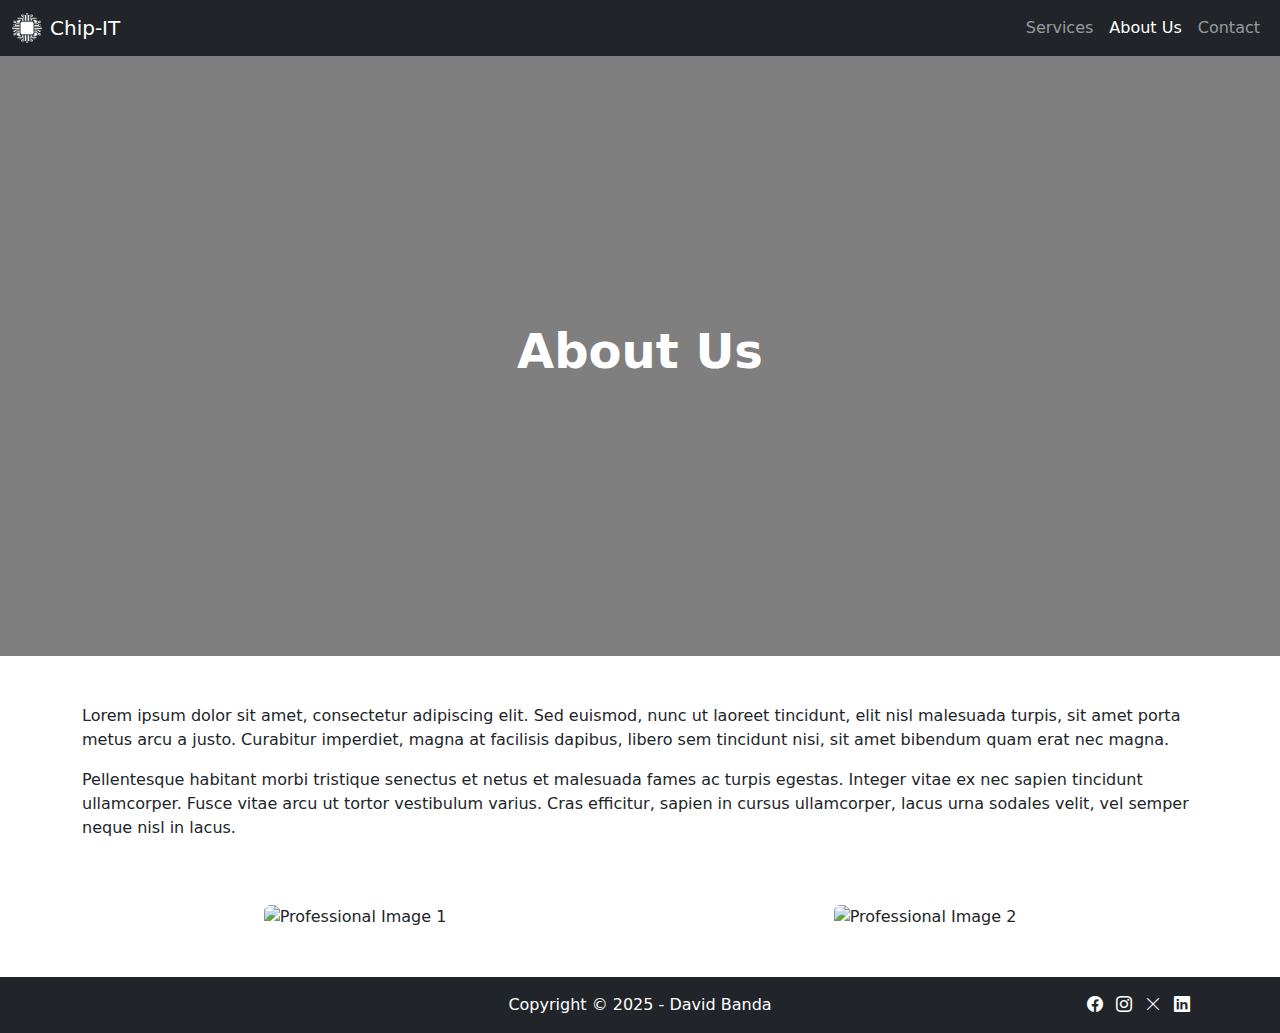
==== about-us.html @ 8af8f989 "3.0.0" ====
<!DOCTYPE html>
<html lang="en">
  <head>
    <meta charset="utf-8" />
    <meta name="viewport" content="width=device-width, initial-scale=1" />
    <title>About Us - Chip-IT</title>
    <!-- Bootstrap CSS (CDN) -->
    <link
      href="https://cdn.jsdelivr.net/npm/bootstrap@5.3.0/dist/css/bootstrap.min.css"
      rel="stylesheet"
    />
    <!-- Bootstrap Icons (CDN) -->
    <link
      rel="stylesheet"
      href="https://cdn.jsdelivr.net/npm/bootstrap-icons@1.10.5/font/bootstrap-icons.css"
    />
    <!-- Custom CSS -->
    <link rel="stylesheet" href="about-us.css" />
    <!-- Mobile-Specific CSS -->
    <link rel="stylesheet" href="about-us-mobi.css" />
  </head>
  <body>
    <!-- Navbar (same as Homepage and Services) -->
    <header>
      <nav class="navbar navbar-expand-md navbar-dark bg-dark">
        <div class="container-fluid">
          <!-- Brand -->
          <a class="navbar-brand d-flex align-items-center" href="index.html">
            <img
              src="images/White-Logo.png"
              alt="Chip Icon"
              width="30"
              height="30"
              class="me-2"
            />
            <span>Chip-IT</span>
          </a>
          <!-- Toggler for mobile view -->
          <button
            class="navbar-toggler"
            type="button"
            data-bs-toggle="collapse"
            data-bs-target="#navbarNav"
            aria-controls="navbarNav"
            aria-expanded="false"
            aria-label="Toggle navigation"
          >
            <span class="navbar-toggler-icon"></span>
          </button>
          <!-- Navbar Items -->
          <div class="collapse navbar-collapse justify-content-end" id="navbarNav">
            <ul class="navbar-nav">
              <li class="nav-item">
                <a class="nav-link" href="services.html">Services</a>
              </li>
              <li class="nav-item">
                <a class="nav-link active" aria-current="page" href="about-us.html"
                  >About Us</a
                >
              </li>
              <li class="nav-item">
                <a class="nav-link" href="contact.html">Contact</a>
              </li>
            </ul>
          </div>
        </div>
      </nav>
    </header>

    <!-- Hero Section -->
    <section class="hero">
      <div class="hero-overlay">
        <div class="container text-center">
          <h1 class="hero-title text-white">About Us</h1>
        </div>
      </div>
    </section>

    <!-- Main Content -->
    <div class="container my-5">
      <!-- Lorem Ipsum Text -->
      <div class="row">
        <div class="col-12">
          <p>
            Lorem ipsum dolor sit amet, consectetur adipiscing elit. Sed euismod,
            nunc ut laoreet tincidunt, elit nisl malesuada turpis, sit amet porta
            metus arcu a justo. Curabitur imperdiet, magna at facilisis dapibus,
            libero sem tincidunt nisi, sit amet bibendum quam erat nec magna.
          </p>
          <p>
            Pellentesque habitant morbi tristique senectus et netus et malesuada
            fames ac turpis egestas. Integer vitae ex nec sapien tincidunt
            ullamcorper. Fusce vitae arcu ut tortor vestibulum varius. Cras
            efficitur, sapien in cursus ullamcorper, lacus urna sodales velit, vel
            semper neque nisl in lacus.
          </p>
        </div>
      </div>

      <!-- Professional Images Section -->
      <div class="row my-5 align-items-center">
        <div class="col-md-6 text-center mb-4 mb-md-0">
          <img
            src="https://picsum.photos/500/500?random=10"
            class="img-fluid rounded"
            alt="Professional Image 1"
          />
        </div>
        <div class="col-md-6 text-center">
          <img
            src="https://picsum.photos/500/500?random=11"
            class="img-fluid rounded"
            alt="Professional Image 2"
          />
        </div>
      </div>
    </div>

    <!-- Footer -->
    <footer class="bg-dark py-3 footer-custom">
      <div class="container d-flex align-items-center position-relative">
        <!-- Centered Text -->
        <p class="mb-0 text-white w-100 text-center">
          Copyright &copy; 2025 - David Banda
        </p>
        <!-- Social Icons on the Right -->
        <div class="position-absolute end-0 me-3 social-icons">
          <!-- Facebook -->
          <a href="#" class="text-white mx-1" aria-label="Facebook">
            <i class="bi bi-facebook"></i>
          </a>
          <!-- Instagram -->
          <a href="#" class="text-white mx-1" aria-label="Instagram">
            <i class="bi bi-instagram"></i>
          </a>
          <!-- X (formerly Twitter) -->
          <a href="#" class="text-white mx-1" aria-label="X">
            <i class="bi bi-x-lg"></i>
          </a>
          <!-- LinkedIn -->
          <a href="#" class="text-white mx-1" aria-label="LinkedIn">
            <i class="bi bi-linkedin"></i>
          </a>
        </div>
      </div>
    </footer>

    <!-- Bootstrap JS (CDN) -->
    <script
      src="https://cdn.jsdelivr.net/npm/bootstrap@5.3.0/dist/js/bootstrap.bundle.min.js"
    ></script>
    <!-- Custom JS -->
    <script src="about-us.js"></script>
  </body>
</html>
---- about-us.css ----
/* about-us.css */

/* Hero Section Styles */
.hero {
    background: url('https://picsum.photos/1920/600?random=20') center center/cover no-repeat;
    height: 600px;
    position: relative;
  }
  
  .hero-overlay {
    background-color: rgba(0, 0, 0, 0.5);
    height: 100%;
    width: 100%;
    display: flex;
    align-items: center;
    justify-content: center;
  }
  
  .hero-title {
    font-size: 3rem;
    font-weight: bold;
  }
  
  /* Main Content Spacing */
  .container.my-5 {
    margin-top: 3rem;
    margin-bottom: 3rem;
  }
  
  /* Remove underscores or text decorations from links */
  .social-icons a {
    text-decoration: none !important;
  }
  
  /* Optional hover/focus state with no underline */
  .social-icons a:hover,
  .social-icons a:focus {
    text-decoration: none !important;
  }
  
  /* Footer styling if needed */
  .footer-custom {
    position: relative;
  }
---- about-us-mobi.css ----
/* about-us-mobi.css */

/* Mobile adjustments for the Hero Section */
@media (max-width: 576px) {
    .hero {
      height: 300px;
    }
    .hero-title {
      font-size: 2rem;
    }
  }
  
  /* Make social icons appear below the text in the footer on small screens */
  @media (max-width: 576px) {
    .footer-custom .container.d-flex {
      flex-direction: column;
      align-items: center;
    }
    .footer-custom .position-absolute.end-0.me-3 {
      position: static !important;
      margin-top: 0.5rem;
    }
  }
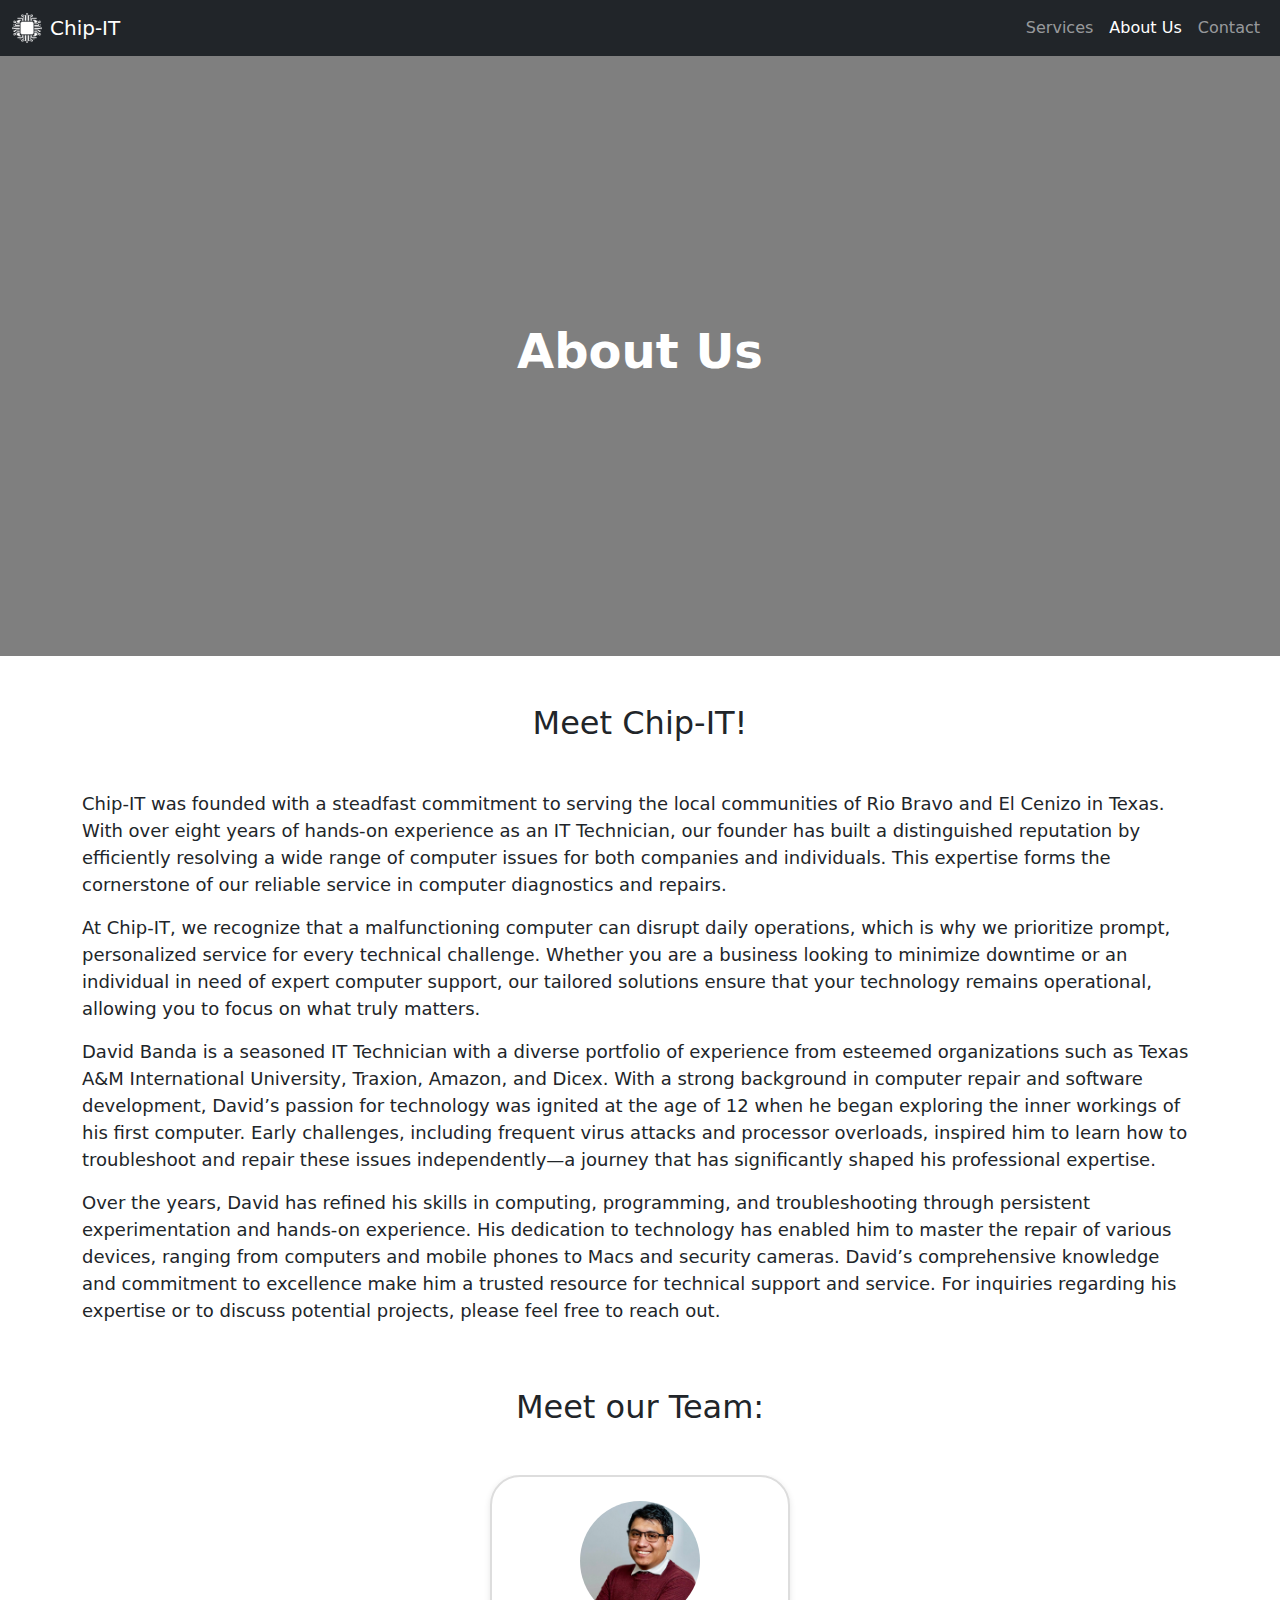
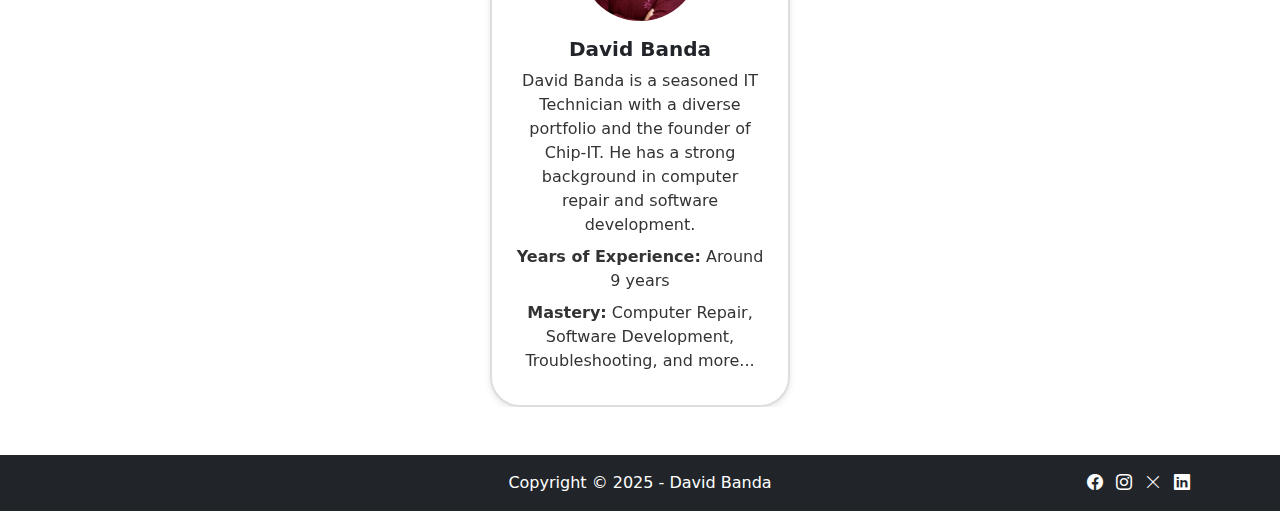
==== commit a40839d4: "4.0.0" ====
--- a/about-us.html
+++ b/about-us.html
@@ -1,155 +1,305 @@
 <!DOCTYPE html>
 <html lang="en">
-  <head>
-    <meta charset="utf-8" />
-    <meta name="viewport" content="width=device-width, initial-scale=1" />
-    <title>About Us - Chip-IT</title>
-    <!-- Bootstrap CSS (CDN) -->
-    <link
-      href="https://cdn.jsdelivr.net/npm/bootstrap@5.3.0/dist/css/bootstrap.min.css"
-      rel="stylesheet"
-    />
-    <!-- Bootstrap Icons (CDN) -->
-    <link
-      rel="stylesheet"
-      href="https://cdn.jsdelivr.net/npm/bootstrap-icons@1.10.5/font/bootstrap-icons.css"
-    />
-    <!-- Custom CSS -->
-    <link rel="stylesheet" href="about-us.css" />
-    <!-- Mobile-Specific CSS -->
-    <link rel="stylesheet" href="about-us-mobi.css" />
-  </head>
-  <body>
-    <!-- Navbar (same as Homepage and Services) -->
-    <header>
-      <nav class="navbar navbar-expand-md navbar-dark bg-dark">
-        <div class="container-fluid">
-          <!-- Brand -->
-          <a class="navbar-brand d-flex align-items-center" href="index.html">
-            <img
-              src="images/White-Logo.png"
-              alt="Chip Icon"
-              width="30"
-              height="30"
-              class="me-2"
-            />
-            <span>Chip-IT</span>
-          </a>
-          <!-- Toggler for mobile view -->
-          <button
-            class="navbar-toggler"
-            type="button"
-            data-bs-toggle="collapse"
-            data-bs-target="#navbarNav"
-            aria-controls="navbarNav"
-            aria-expanded="false"
-            aria-label="Toggle navigation"
-          >
-            <span class="navbar-toggler-icon"></span>
-          </button>
-          <!-- Navbar Items -->
-          <div class="collapse navbar-collapse justify-content-end" id="navbarNav">
-            <ul class="navbar-nav">
-              <li class="nav-item">
-                <a class="nav-link" href="services.html">Services</a>
-              </li>
-              <li class="nav-item">
-                <a class="nav-link active" aria-current="page" href="about-us.html"
-                  >About Us</a
-                >
-              </li>
-              <li class="nav-item">
-                <a class="nav-link" href="contact.html">Contact</a>
-              </li>
-            </ul>
-          </div>
-        </div>
-      </nav>
-    </header>
-
-    <!-- Hero Section -->
-    <section class="hero">
-      <div class="hero-overlay">
-        <div class="container text-center">
-          <h1 class="hero-title text-white">About Us</h1>
-        </div>
-      </div>
-    </section>
-
-    <!-- Main Content -->
-    <div class="container my-5">
-      <!-- Lorem Ipsum Text -->
-      <div class="row">
-        <div class="col-12">
-          <p>
-            Lorem ipsum dolor sit amet, consectetur adipiscing elit. Sed euismod,
-            nunc ut laoreet tincidunt, elit nisl malesuada turpis, sit amet porta
-            metus arcu a justo. Curabitur imperdiet, magna at facilisis dapibus,
-            libero sem tincidunt nisi, sit amet bibendum quam erat nec magna.
-          </p>
-          <p>
-            Pellentesque habitant morbi tristique senectus et netus et malesuada
-            fames ac turpis egestas. Integer vitae ex nec sapien tincidunt
-            ullamcorper. Fusce vitae arcu ut tortor vestibulum varius. Cras
-            efficitur, sapien in cursus ullamcorper, lacus urna sodales velit, vel
-            semper neque nisl in lacus.
-          </p>
-        </div>
-      </div>
-
-      <!-- Professional Images Section -->
-      <div class="row my-5 align-items-center">
-        <div class="col-md-6 text-center mb-4 mb-md-0">
+
+<head>
+  <meta charset="utf-8" />
+  <meta name="viewport" content="width=device-width, initial-scale=1" />
+  <title>About Us - Chip-IT</title>
+  <!-- Bootstrap CSS (CDN) -->
+  <link
+    href="https://cdn.jsdelivr.net/npm/bootstrap@5.3.0/dist/css/bootstrap.min.css"
+    rel="stylesheet"
+  />
+  <!-- Bootstrap Icons (CDN) -->
+  <link
+    rel="stylesheet"
+    href="https://cdn.jsdelivr.net/npm/bootstrap-icons@1.10.5/font/bootstrap-icons.css"
+  />
+  <!-- Custom CSS -->
+  <link rel="stylesheet" href="about-us.css" />
+  <!-- Mobile-Specific CSS -->
+  <link rel="stylesheet" href="about-us-mobi.css" />
+  <link rel="icon" type="x-icon" href="images/logo.png" />
+</head>
+
+<body>
+  <!-- Navbar (same as Homepage and Services) -->
+  <header>
+    <nav class="navbar navbar-expand-md navbar-dark bg-dark">
+      <div class="container-fluid">
+        <!-- Brand -->
+        <a class="navbar-brand d-flex align-items-center" href="index.html">
           <img
-            src="https://picsum.photos/500/500?random=10"
-            class="img-fluid rounded"
-            alt="Professional Image 1"
+            src="images/White-Logo.png"
+            alt="Chip Icon"
+            width="30"
+            height="30"
+            class="me-2"
           />
-        </div>
-        <div class="col-md-6 text-center">
-          <img
-            src="https://picsum.photos/500/500?random=11"
-            class="img-fluid rounded"
-            alt="Professional Image 2"
-          />
-        </div>
-      </div>
-    </div>
-
-    <!-- Footer -->
-    <footer class="bg-dark py-3 footer-custom">
-      <div class="container d-flex align-items-center position-relative">
-        <!-- Centered Text -->
-        <p class="mb-0 text-white w-100 text-center">
-          Copyright &copy; 2025 - David Banda
+          <span>Chip-IT</span>
+        </a>
+        <!-- Toggler for mobile view -->
+        <button
+          class="navbar-toggler"
+          type="button"
+          data-bs-toggle="collapse"
+          data-bs-target="#navbarNav"
+          aria-controls="navbarNav"
+          aria-expanded="false"
+          aria-label="Toggle navigation"
+        >
+          <span class="navbar-toggler-icon"></span>
+        </button>
+        <!-- Navbar Items -->
+        <div class="collapse navbar-collapse justify-content-end" id="navbarNav">
+          <ul class="navbar-nav">
+            <li class="nav-item">
+              <a class="nav-link" href="services.html">Services</a>
+            </li>
+            <li class="nav-item">
+              <a
+                class="nav-link active"
+                aria-current="page"
+                href="about-us.html"
+                >About Us</a
+              >
+            </li>
+            <li class="nav-item">
+              <a class="nav-link" href="contact.html">Contact</a>
+            </li>
+          </ul>
+        </div>
+      </div>
+    </nav>
+  </header>
+
+  <!-- Hero Section -->
+  <section class="hero">
+    <div class="hero-overlay">
+      <div class="container text-center">
+        <h1 class="hero-title text-white">About Us</h1>
+      </div>
+    </div>
+  </section>
+
+  <!-- Main Content -->
+  <div class="container my-5">
+    <!-- Centered Header: "Meet Chip-IT!" -->
+    <div class="text-center my-5">
+      <h2>Meet Chip-IT!</h2>
+    </div>
+
+    <!-- Paragraphs with Larger Font -->
+    <div class="row">
+      <div class="col-12">
+        <p style="font-size: 1.125rem;">
+          Chip-IT was founded with a steadfast commitment to serving the local
+          communities of Rio Bravo and El Cenizo in Texas. With over eight years
+          of hands-on experience as an IT Technician, our founder has built a
+          distinguished reputation by efficiently resolving a wide range of
+          computer issues for both companies and individuals. This expertise
+          forms the cornerstone of our reliable service in computer diagnostics
+          and repairs.
         </p>
-        <!-- Social Icons on the Right -->
-        <div class="position-absolute end-0 me-3 social-icons">
-          <!-- Facebook -->
-          <a href="#" class="text-white mx-1" aria-label="Facebook">
-            <i class="bi bi-facebook"></i>
-          </a>
-          <!-- Instagram -->
-          <a href="#" class="text-white mx-1" aria-label="Instagram">
-            <i class="bi bi-instagram"></i>
-          </a>
-          <!-- X (formerly Twitter) -->
-          <a href="#" class="text-white mx-1" aria-label="X">
-            <i class="bi bi-x-lg"></i>
-          </a>
-          <!-- LinkedIn -->
-          <a href="#" class="text-white mx-1" aria-label="LinkedIn">
-            <i class="bi bi-linkedin"></i>
-          </a>
-        </div>
-      </div>
-    </footer>
-
-    <!-- Bootstrap JS (CDN) -->
-    <script
-      src="https://cdn.jsdelivr.net/npm/bootstrap@5.3.0/dist/js/bootstrap.bundle.min.js"
-    ></script>
-    <!-- Custom JS -->
-    <script src="about-us.js"></script>
-  </body>
+        <p style="font-size: 1.125rem;">
+          At Chip-IT, we recognize that a malfunctioning computer can disrupt
+          daily operations, which is why we prioritize prompt, personalized
+          service for every technical challenge. Whether you are a business
+          looking to minimize downtime or an individual in need of expert
+          computer support, our tailored solutions ensure that your technology
+          remains operational, allowing you to focus on what truly matters.
+        </p>
+        <p style="font-size: 1.125rem;">
+          David Banda is a seasoned IT Technician with a diverse portfolio of
+          experience from esteemed organizations such as Texas A&M International
+          University, Traxion, Amazon, and Dicex. With a strong background in
+          computer repair and software development, David’s passion for
+          technology was ignited at the age of 12 when he began exploring the
+          inner workings of his first computer. Early challenges, including
+          frequent virus attacks and processor overloads, inspired him to learn
+          how to troubleshoot and repair these issues independently—a journey
+          that has significantly shaped his professional expertise.
+        </p>
+        <p style="font-size: 1.125rem;">
+          Over the years, David has refined his skills in computing,
+          programming, and troubleshooting through persistent experimentation
+          and hands-on experience. His dedication to technology has enabled him
+          to master the repair of various devices, ranging from computers and
+          mobile phones to Macs and security cameras. David’s comprehensive
+          knowledge and commitment to excellence make him a trusted resource for
+          technical support and service. For inquiries regarding his expertise
+          or to discuss potential projects, please feel free to reach out.
+        </p>
+      </div>
+    </div>
+
+    <!-- Another Centered Header: "Meet our Team:" -->
+    <div class="text-center my-5">
+      <h2>Meet our Team:</h2>
+    </div>
+
+    <!-- Carousel with 5 Cards (Team Members) -->
+    <!-- data-bs-interval="5000" sets a 5-second delay -->
+    <div
+      id="teamCarousel"
+      class="carousel slide"
+      data-bs-ride="carousel"
+      data-bs-interval="5000"
+    >
+      <div class="carousel-inner">
+        <!-- Carousel Item 1 (Active) -->
+        <div class="carousel-item active">
+          <div class="team-card mx-auto">
+            <img
+              src="images/banda_david.jpeg"
+              alt="David Banda"
+            />
+            <h4>David Banda</h4>
+            <p>
+              David Banda is a seasoned IT Technician with a diverse portfolio and the founder of Chip-IT. He has a strong background in computer repair and software development.
+            </p>
+            <p><strong>Years of Experience:</strong> Around 9 years</p>
+            <p>
+              <strong>Mastery:</strong> Computer Repair, Software Development, Troubleshooting, and more...
+            </p>
+          </div>
+        </div>
+
+        <!-- Carousel Item 2 -->
+        <div class="carousel-item">
+          <div class="team-card mx-auto">
+            <img
+              src="images/team-member2.jpg"
+              alt="Team Member 2"
+            />
+            <h4>Team Member 2</h4>
+            <p>
+              <!-- Replace this placeholder text with actual description -->
+              Short bio or role for Team Member 2 goes here.
+            </p>
+            <p><strong>Years of Experience:</strong> X years</p>
+            <p><strong>Mastery:</strong> Networking, Hardware Repair</p>
+          </div>
+        </div>
+
+        <!-- Carousel Item 3 -->
+        <div class="carousel-item">
+          <div class="team-card mx-auto">
+            <img
+              src="images/team-member3.jpg"
+              alt="Team Member 3"
+            />
+            <h4>Team Member 3</h4>
+            <p>
+              <!-- Replace this placeholder text with actual description -->
+              Short bio or role for Team Member 3 goes here.
+            </p>
+            <p><strong>Years of Experience:</strong> X years</p>
+            <p><strong>Mastery:</strong> Cloud Computing, Security</p>
+          </div>
+        </div>
+
+        <!-- Carousel Item 4 -->
+        <div class="carousel-item">
+          <div class="team-card mx-auto">
+            <img
+              src="images/team-member4.jpg"
+              alt="Team Member 4"
+            />
+            <h4>Team Member 4</h4>
+            <p>
+              <!-- Replace this placeholder text with actual description -->
+              Short bio or role for Team Member 4 goes here.
+            </p>
+            <p><strong>Years of Experience:</strong> X years</p>
+            <p><strong>Mastery:</strong> Web Development, IT Support</p>
+          </div>
+        </div>
+
+        <!-- Carousel Item 5 -->
+        <div class="carousel-item">
+          <div class="team-card mx-auto">
+            <img
+              src="images/team-member5.jpg"
+              alt="Team Member 5"
+            />
+            <h4>Team Member 5</h4>
+            <p>
+              <!-- Replace this placeholder text with actual description -->
+              Short bio or role for Team Member 5 goes here.
+            </p>
+            <p><strong>Years of Experience:</strong> X years</p>
+            <p><strong>Mastery:</strong> System Administration</p>
+          </div>
+        </div>
+      </div>
+
+      <!-- Carousel Controls (Prev/Next) -->
+      <button
+        class="carousel-control-prev"
+        type="button"
+        data-bs-target="#teamCarousel"
+        data-bs-slide="prev"
+      >
+        <span
+          class="carousel-control-prev-icon"
+          aria-hidden="true"
+        ></span>
+        <span class="visually-hidden">Previous</span>
+      </button>
+      <button
+        class="carousel-control-next"
+        type="button"
+        data-bs-target="#teamCarousel"
+        data-bs-slide="next"
+      >
+        <span
+          class="bi bi-arrow-bar-right"
+          aria-hidden="true"
+        ></span>
+        <span class="visually-hidden">Next</span>
+      </button>
+    </div>
+
+    
+    </div>
+  </div>
+
+  <!-- Footer -->
+  <footer class="bg-dark py-3 footer-custom">
+    <div class="container d-flex align-items-center position-relative">
+      <!-- Centered Text -->
+      <p class="mb-0 text-white w-100 text-center">
+        Copyright &copy; 2025 - David Banda
+      </p>
+      <!-- Social Icons on the Right -->
+      <div class="position-absolute end-0 me-3 social-icons">
+        <!-- Facebook -->
+        <a href="#" class="text-white mx-1" aria-label="Facebook">
+          <i class="bi bi-facebook"></i>
+        </a>
+        <!-- Instagram -->
+        <a href="#" class="text-white mx-1" aria-label="Instagram">
+          <i class="bi bi-instagram"></i>
+        </a>
+        <!-- X (formerly Twitter) -->
+        <a href="#" class="text-white mx-1" aria-label="X">
+          <i class="bi bi-x-lg"></i>
+        </a>
+        <!-- LinkedIn -->
+        <a href="#" class="text-white mx-1" aria-label="LinkedIn">
+          <i class="bi bi-linkedin"></i>
+        </a>
+      </div>
+    </div>
+  </footer>
+
+  <!-- Bootstrap JS (CDN) -->
+  <script
+    src="https://cdn.jsdelivr.net/npm/bootstrap@5.3.0/dist/js/bootstrap.bundle.min.js"
+  ></script>
+  <!-- Custom JS -->
+  <script src="about-us.js"></script>
+</body>
+
 </html>
--- a/about-us.css
+++ b/about-us.css
@@ -2,44 +2,85 @@
 
 /* Hero Section Styles */
 .hero {
-    background: url('https://picsum.photos/1920/600?random=20') center center/cover no-repeat;
-    height: 600px;
-    position: relative;
-  }
-  
-  .hero-overlay {
-    background-color: rgba(0, 0, 0, 0.5);
-    height: 100%;
-    width: 100%;
-    display: flex;
-    align-items: center;
-    justify-content: center;
-  }
-  
-  .hero-title {
-    font-size: 3rem;
-    font-weight: bold;
-  }
-  
-  /* Main Content Spacing */
-  .container.my-5 {
-    margin-top: 3rem;
-    margin-bottom: 3rem;
-  }
-  
-  /* Remove underscores or text decorations from links */
-  .social-icons a {
-    text-decoration: none !important;
-  }
-  
-  /* Optional hover/focus state with no underline */
-  .social-icons a:hover,
-  .social-icons a:focus {
-    text-decoration: none !important;
-  }
-  
-  /* Footer styling if needed */
-  .footer-custom {
-    position: relative;
-  }
-  +  background: url('https://picsum.photos/1920/600?random=20') center center/cover no-repeat;
+  height: 600px;
+  position: relative;
+}
+
+.hero-overlay {
+  background-color: rgba(0, 0, 0, 0.5);
+  height: 100%;
+  width: 100%;
+  display: flex;
+  align-items: center;
+  justify-content: center;
+}
+
+.hero-title {
+  font-size: 3rem;
+  font-weight: bold;
+}
+
+/* Main Content Spacing */
+.container.my-5 {
+  margin-top: 3rem;
+  margin-bottom: 3rem;
+}
+
+/* Remove underscores or text decorations from links */
+.social-icons a {
+  text-decoration: none !important;
+}
+
+/* Optional hover/focus state with no underline */
+.social-icons a:hover,
+.social-icons a:focus {
+  text-decoration: none !important;
+}
+
+/* Footer styling if needed */
+.footer-custom {
+  position: relative;
+}
+
+/* ------------------- */
+/* TEAM CARD STYLES    */
+/* ------------------- */
+.team-card {
+  /* Border and radius to mimic the rounded rectangle look */
+  border: 2px solid #ddd;
+  border-radius: 30px;
+  background-color: #fff;
+
+  /* Sizing and spacing */
+  max-width: 300px;
+  margin: 0 auto; /* Center horizontally */
+  padding: 1.5rem;
+  text-align: center;
+
+  /* A subtle box-shadow to elevate the card */
+  box-shadow: 0 2px 6px rgba(0, 0, 0, 0.1);
+}
+
+.team-card img {
+  /* Make the profile image circular */
+  width: 120px;
+  height: 120px;
+  border-radius: 50%;
+  object-fit: cover;
+
+  /* Space between image and text */
+  margin-bottom: 1rem;
+}
+
+.team-card h4 {
+  margin-bottom: 0.5rem;
+  font-size: 1.25rem;
+  font-weight: bold;
+}
+
+.team-card p {
+  margin-bottom: 0.5rem;
+  font-size: 1rem;
+  color: #333;
+}
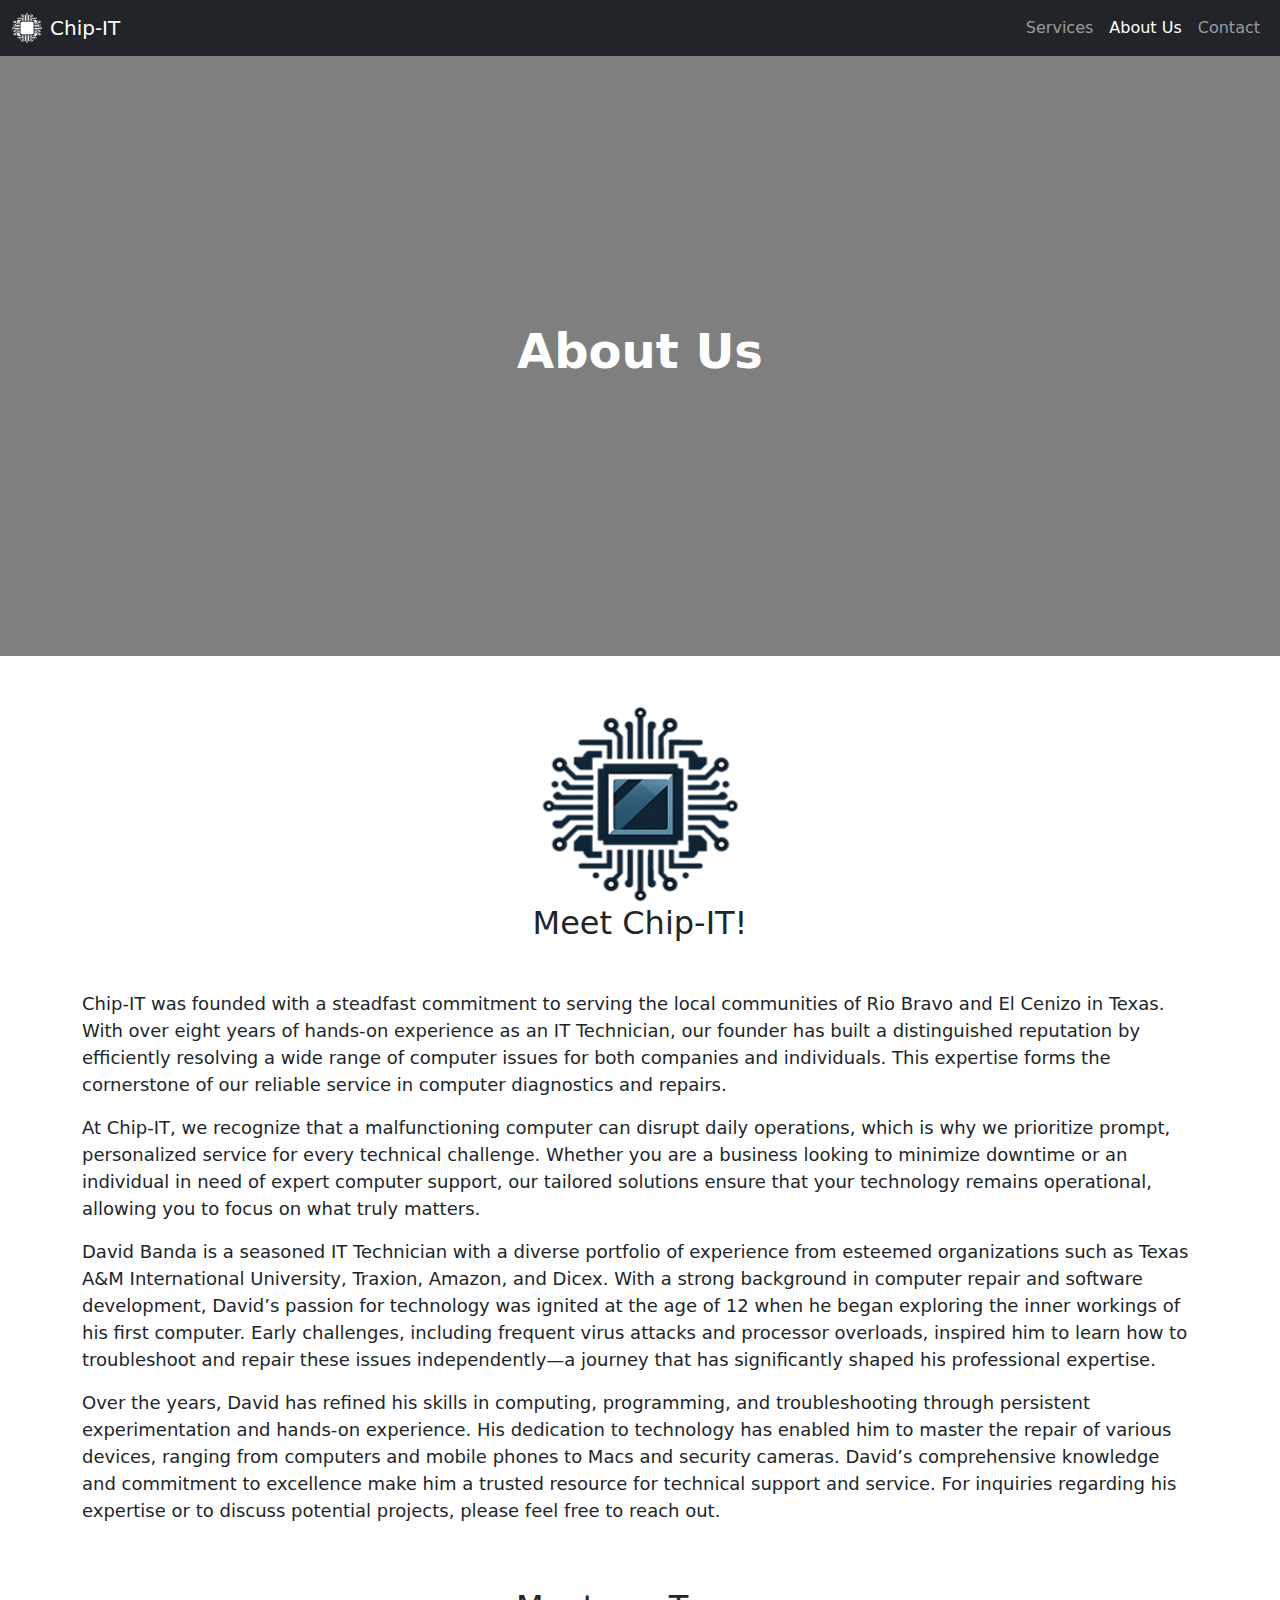
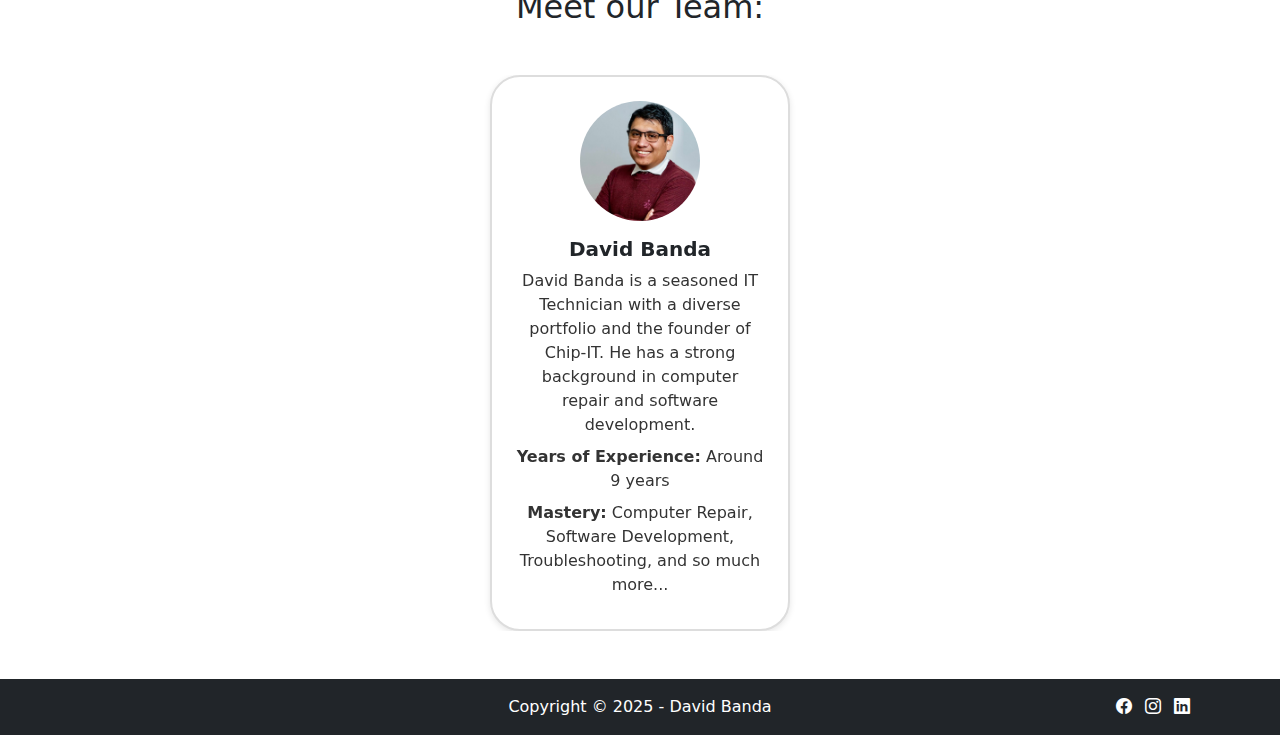
==== commit 8b9cd135: "6.0.0" ====
--- a/about-us.html
+++ b/about-us.html
@@ -6,20 +6,14 @@
   <meta name="viewport" content="width=device-width, initial-scale=1" />
   <title>About Us - Chip-IT</title>
   <!-- Bootstrap CSS (CDN) -->
-  <link
-    href="https://cdn.jsdelivr.net/npm/bootstrap@5.3.0/dist/css/bootstrap.min.css"
-    rel="stylesheet"
-  />
+  <link href="https://cdn.jsdelivr.net/npm/bootstrap@5.3.0/dist/css/bootstrap.min.css" rel="stylesheet" />
   <!-- Bootstrap Icons (CDN) -->
-  <link
-    rel="stylesheet"
-    href="https://cdn.jsdelivr.net/npm/bootstrap-icons@1.10.5/font/bootstrap-icons.css"
-  />
+  <link rel="stylesheet" href="https://cdn.jsdelivr.net/npm/bootstrap-icons@1.10.5/font/bootstrap-icons.css" />
   <!-- Custom CSS -->
   <link rel="stylesheet" href="about-us.css" />
   <!-- Mobile-Specific CSS -->
   <link rel="stylesheet" href="about-us-mobi.css" />
-  <link rel="icon" type="x-icon" href="images/logo.png" />
+  <link rel="icon" type="x-icon" href="images/White-Logo.png" />
 </head>
 
 <body>
@@ -29,25 +23,12 @@
       <div class="container-fluid">
         <!-- Brand -->
         <a class="navbar-brand d-flex align-items-center" href="index.html">
-          <img
-            src="images/White-Logo.png"
-            alt="Chip Icon"
-            width="30"
-            height="30"
-            class="me-2"
-          />
+          <img src="images/White-Logo.png" alt="Chip Icon" width="30" height="30" class="me-2" />
           <span>Chip-IT</span>
         </a>
         <!-- Toggler for mobile view -->
-        <button
-          class="navbar-toggler"
-          type="button"
-          data-bs-toggle="collapse"
-          data-bs-target="#navbarNav"
-          aria-controls="navbarNav"
-          aria-expanded="false"
-          aria-label="Toggle navigation"
-        >
+        <button class="navbar-toggler" type="button" data-bs-toggle="collapse" data-bs-target="#navbarNav"
+          aria-controls="navbarNav" aria-expanded="false" aria-label="Toggle navigation">
           <span class="navbar-toggler-icon"></span>
         </button>
         <!-- Navbar Items -->
@@ -57,12 +38,7 @@
               <a class="nav-link" href="services.html">Services</a>
             </li>
             <li class="nav-item">
-              <a
-                class="nav-link active"
-                aria-current="page"
-                href="about-us.html"
-                >About Us</a
-              >
+              <a class="nav-link active" aria-current="page" href="about-us.html">About Us</a>
             </li>
             <li class="nav-item">
               <a class="nav-link" href="contact.html">Contact</a>
@@ -86,6 +62,7 @@
   <div class="container my-5">
     <!-- Centered Header: "Meet Chip-IT!" -->
     <div class="text-center my-5">
+      <img src="images/logo.png" alt="Chip-IT Logo" width="200" height="200" />
       <h2>Meet Chip-IT!</h2>
     </div>
 
@@ -140,27 +117,20 @@
 
     <!-- Carousel with 5 Cards (Team Members) -->
     <!-- data-bs-interval="5000" sets a 5-second delay -->
-    <div
-      id="teamCarousel"
-      class="carousel slide"
-      data-bs-ride="carousel"
-      data-bs-interval="5000"
-    >
+    <div id="teamCarousel" class="carousel slide" data-bs-ride="carousel" data-bs-interval="5000">
       <div class="carousel-inner">
         <!-- Carousel Item 1 (Active) -->
         <div class="carousel-item active">
           <div class="team-card mx-auto">
-            <img
-              src="images/banda_david.jpeg"
-              alt="David Banda"
-            />
+            <img src="images/banda_david.jpeg" alt="David Banda" />
             <h4>David Banda</h4>
             <p>
-              David Banda is a seasoned IT Technician with a diverse portfolio and the founder of Chip-IT. He has a strong background in computer repair and software development.
+              David Banda is a seasoned IT Technician with a diverse portfolio and the founder of Chip-IT. He has a
+              strong background in computer repair and software development.
             </p>
             <p><strong>Years of Experience:</strong> Around 9 years</p>
             <p>
-              <strong>Mastery:</strong> Computer Repair, Software Development, Troubleshooting, and more...
+              <strong>Mastery:</strong> Computer Repair, Software Development, Troubleshooting, and so much more...
             </p>
           </div>
         </div>
@@ -168,101 +138,31 @@
         <!-- Carousel Item 2 -->
         <div class="carousel-item">
           <div class="team-card mx-auto">
-            <img
-              src="images/team-member2.jpg"
-              alt="Team Member 2"
-            />
-            <h4>Team Member 2</h4>
+            <img src="images/Chippy.png" alt="Chippy" />
+            <h4>Chippy [The AI]</h4>
             <p>
               <!-- Replace this placeholder text with actual description -->
-              Short bio or role for Team Member 2 goes here.
+              Chippy is the most hardest customer service worker in the world. He is always ready to help you with your
+              problems. Give him a try, by opening the chat circle on the bottom-right of the website.
             </p>
-            <p><strong>Years of Experience:</strong> X years</p>
-            <p><strong>Mastery:</strong> Networking, Hardware Repair</p>
+            <p><strong>Years of Experience:</strong> 0 human years [100 years in bot years🐱‍💻].</p>
+            <p><strong>Mastery:</strong> Customer Service, Troubleshooting, Monitoring Site, and Breaks Master.</p>
           </div>
         </div>
 
-        <!-- Carousel Item 3 -->
-        <div class="carousel-item">
-          <div class="team-card mx-auto">
-            <img
-              src="images/team-member3.jpg"
-              alt="Team Member 3"
-            />
-            <h4>Team Member 3</h4>
-            <p>
-              <!-- Replace this placeholder text with actual description -->
-              Short bio or role for Team Member 3 goes here.
-            </p>
-            <p><strong>Years of Experience:</strong> X years</p>
-            <p><strong>Mastery:</strong> Cloud Computing, Security</p>
-          </div>
-        </div>
-
-        <!-- Carousel Item 4 -->
-        <div class="carousel-item">
-          <div class="team-card mx-auto">
-            <img
-              src="images/team-member4.jpg"
-              alt="Team Member 4"
-            />
-            <h4>Team Member 4</h4>
-            <p>
-              <!-- Replace this placeholder text with actual description -->
-              Short bio or role for Team Member 4 goes here.
-            </p>
-            <p><strong>Years of Experience:</strong> X years</p>
-            <p><strong>Mastery:</strong> Web Development, IT Support</p>
-          </div>
-        </div>
-
-        <!-- Carousel Item 5 -->
-        <div class="carousel-item">
-          <div class="team-card mx-auto">
-            <img
-              src="images/team-member5.jpg"
-              alt="Team Member 5"
-            />
-            <h4>Team Member 5</h4>
-            <p>
-              <!-- Replace this placeholder text with actual description -->
-              Short bio or role for Team Member 5 goes here.
-            </p>
-            <p><strong>Years of Experience:</strong> X years</p>
-            <p><strong>Mastery:</strong> System Administration</p>
-          </div>
-        </div>
-      </div>
-
       <!-- Carousel Controls (Prev/Next) -->
-      <button
-        class="carousel-control-prev"
-        type="button"
-        data-bs-target="#teamCarousel"
-        data-bs-slide="prev"
-      >
-        <span
-          class="carousel-control-prev-icon"
-          aria-hidden="true"
-        ></span>
+      <button class="carousel-control-prev" type="button" data-bs-target="#teamCarousel" data-bs-slide="prev">
+        <span class="carousel-control-prev-icon" aria-hidden="true"></span>
         <span class="visually-hidden">Previous</span>
       </button>
-      <button
-        class="carousel-control-next"
-        type="button"
-        data-bs-target="#teamCarousel"
-        data-bs-slide="next"
-      >
-        <span
-          class="bi bi-arrow-bar-right"
-          aria-hidden="true"
-        ></span>
+      <button class="carousel-control-next" type="button" data-bs-target="#teamCarousel" data-bs-slide="next">
+        <span class="bi bi-arrow-bar-right" aria-hidden="true"></span>
         <span class="visually-hidden">Next</span>
       </button>
     </div>
 
-    
-    </div>
+
+  </div>
   </div>
 
   <!-- Footer -->
@@ -275,19 +175,16 @@
       <!-- Social Icons on the Right -->
       <div class="position-absolute end-0 me-3 social-icons">
         <!-- Facebook -->
-        <a href="#" class="text-white mx-1" aria-label="Facebook">
+        <a href="https://www.facebook.com/profile.php?id=61574150940398" class="text-white mx-1" aria-label="Facebook">
           <i class="bi bi-facebook"></i>
         </a>
         <!-- Instagram -->
-        <a href="#" class="text-white mx-1" aria-label="Instagram">
+        <a href="https://www.instagram.com/officialchipit?igsh=MXUwenYzZWJueGJ4eg%3D%3D&utm_source=qr" class="text-white mx-1" aria-label="Instagram">
           <i class="bi bi-instagram"></i>
         </a>
         <!-- X (formerly Twitter) -->
-        <a href="#" class="text-white mx-1" aria-label="X">
-          <i class="bi bi-x-lg"></i>
-        </a>
         <!-- LinkedIn -->
-        <a href="#" class="text-white mx-1" aria-label="LinkedIn">
+        <a href="https://www.linkedin.com/in/davidbanda89?utm_source=share&utm_campaign=share_via&utm_content=profile&utm_medium=ios_app" class="text-white mx-1" aria-label="LinkedIn">
           <i class="bi bi-linkedin"></i>
         </a>
       </div>
@@ -295,11 +192,12 @@
   </footer>
 
   <!-- Bootstrap JS (CDN) -->
-  <script
-    src="https://cdn.jsdelivr.net/npm/bootstrap@5.3.0/dist/js/bootstrap.bundle.min.js"
-  ></script>
+  <script src="https://cdn.jsdelivr.net/npm/bootstrap@5.3.0/dist/js/bootstrap.bundle.min.js"></script>
   <!-- Custom JS -->
   <script src="about-us.js"></script>
+  <script> window.chtlConfig = { chatbotId: "7741564378" } </script>
+  <script async data-id="7741564378" id="chatling-embed-script" type="text/javascript"
+    src="https://chatling.ai/js/embed.js"></script>
 </body>
 
-</html>
+</html>